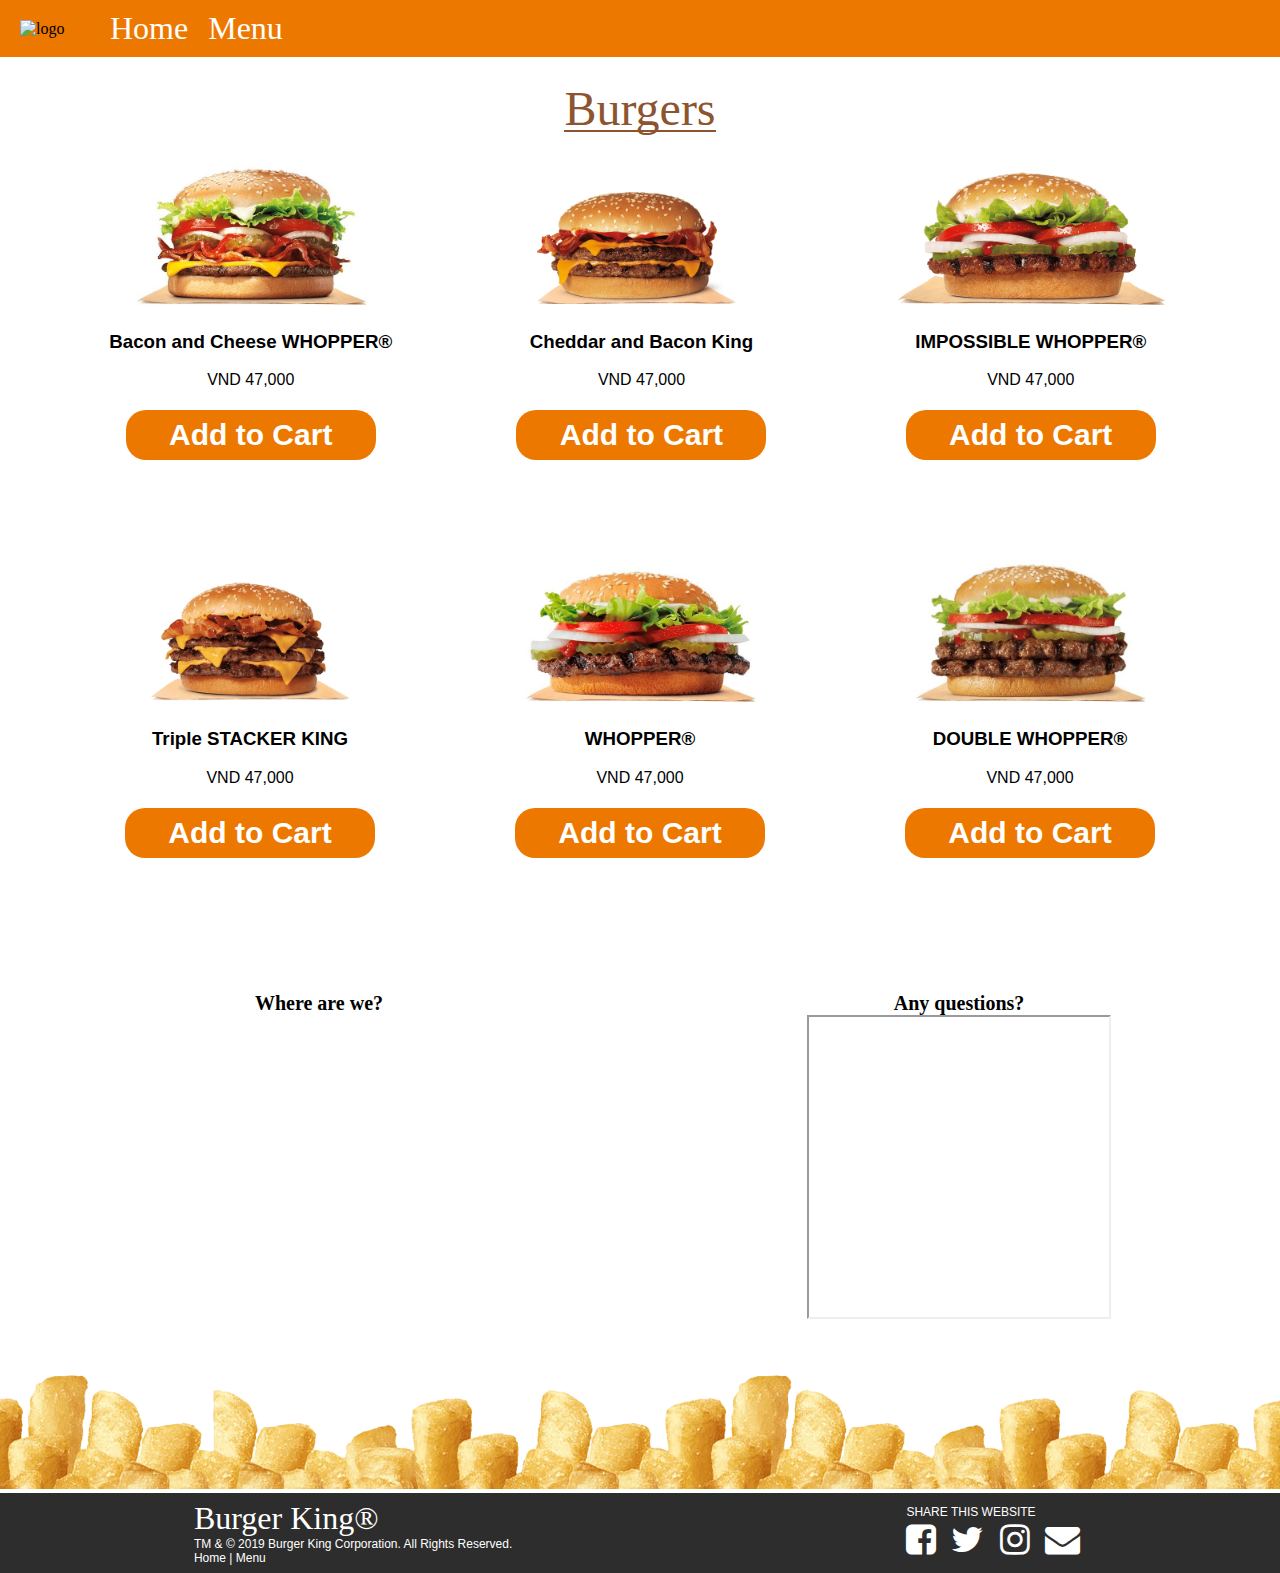
==== burgers.html @ e2e61d57 "i changed my folder" ====
<!DOCTYPE html>
<html lang="en">

<head>
    <meta charset="UTF-8">
    <meta name="viewport" content="width=device-width, initial-scale=1.0">
    <link href="burgers.css" rel="stylesheet" />
    <link href="stylee.css" rel="stylesheet" />
    <link href="menu.css" rel="stylesheet" />
    <link rel="shortcut icon" href="https://burgerking.vn/skin/frontend/bk2/default/images/logo.png">
    <link href="//db.onlinewebfonts.com/c/4124a6204d35abaf22db32c19d62d73e?family=Insaniburger" rel="stylesheet" type="text/css"/>
    <link rel="stylesheet" href="https://cdnjs.cloudflare.com/ajax/libs/font-awesome/4.7.0/css/font-awesome.min.css">
    <title>Burger King</title>
</head>

<body>
    <nav>
        <img class="logo" alt="logo" src="https://burgerking.vn/skin/frontend/bk2/default/images/logo.png" />
        <a class="nav-link" href="indexx.html">Home</a>
        <a class="nav-link" href="menu.html">Menu</a>
    </nav>

    <section>
        <div class="menu-title">Burgers</div>
            <div class="row">
                <div>
                    <img class="itemImg"
                        src="/images/whopper.jpg"></a>
                    <h3 class="burgername"> Bacon and Cheese WHOPPER®</h3>
                    <p class="price">VND 47,000</p>
                    <button class="order-button">Add to Cart</button>
                </div>
                <div>
                    <img class="itemImg"
                        src="/images/cheddarking.png"></a>
                    <h3 class="burgername"> Cheddar and Bacon King</h3>
                    <p class="price">VND 47,000</p>
                    <button class="order-button">Add to Cart</button>
                </div>
                <div>
                    <img class="itemImg"
                        src="/images/impossiblewhopper.png"></a>
                    <h3 class="burgername"> IMPOSSIBLE WHOPPER®</h3>
                    <p class="price">VND 47,000</p>
                    <button class="order-button">Add to Cart</button>
                </div>
        </div>

        <div class=row>
            <div>
                <img class="itemImg"
                    src="/images/triplestacker.png"></a>
                <h3 class="burgername"> Triple STACKER KING</h3>
                <p class="price">VND 47,000</p>
                <button class="order-button">Add to Cart</button>
            </div>
            <div>
                <img class="itemImg"
                    src="/images/whopper-2.jpg"></a>
                <h3 class="burgername"> WHOPPER®</h3>
                <p class="price">VND 47,000</p>
                <button class="order-button">Add to Cart</button>
            </div>
            <div>
                <img class="itemImg"
                    src="/images/doublewhopper.jpg"></a>
                <h3 class="burgername"> DOUBLE WHOPPER®</h3>
                <p class="price">VND 47,000</p>
                <button class="order-button">Add to Cart</button>
            </div>
        </div>
    </section>

    <div class="googlemap-area">
        <div class="card">
            <div class="heading">Where are we?</div>
            <iframe
                src="https://www.google.com/maps/embed?pb=!1m18!1m12!1m3!1d125433.06424954216!2d106.6401792!3d10.7511808!2m3!1f0!2f0!3f0!3m2!1i1024!2i768!4f13.1!3m3!1m2!1s0x31752f1647b3d3a5%3A0x9177bcedc17a18f6!2sBurger%20King!5e0!3m2!1sen!2s!4v1581943095134!5m2!1sen!2s"
                width="300" height="300" frameborder="0" style="border:0;" allowfullscreen=""></iframe>
        </div>
        <div class="card">
            <div class="heading">Any questions?</div>
            <div class="bot">
                <iframe allow="microphone;" width="300" height="300"
                    src="https://console.dialogflow.com/api-client/demo/embedded/d80b5da9-79a4-4361-851a-6296c03ef4e4">
                </iframe>
            </div>
        </div>
    </div>
</body>

<img class="fry-bg" src="/images/fries-bg.png"></a>

<footer>
    <div class="footer-left">
        <div class="bk-title">Burger King®</div>
        <div>TM & © 2019 Burger King Corporation. All Rights Reserved.</div>
        <a class="footer-item" href="indexx.html">Home</a> | <a class="footer-item" href="menu.html">Menu</a>
    </div>
    <div class="footer-right">
        <div class="share-heading">
            SHARE THIS WEBSITE
        </div>
        <div>
            <button class="btn"><i class="fa fa-facebook-square" aria-hidden="true"></i></i></i></button>
            <button class="btn"><i class="fa fa-twitter" aria-hidden="true"></i></button>
            <button class="btn"><i class="fa fa-instagram" aria-hidden="true"></i></button>
            <button class="btn"><i class="fa fa-envelope" aria-hidden="true"></i></button>
        </div>
    </div>
</footer>

</html>
---- burgers.css ----
.menu-title{
    font-size: 3rem;
    color: #8C552F;
    border-bottom: 2px solid currentColor;
    display: inline-block;
    line-height: 0.85;
    padding-top: 2rem;
    margin-bottom: 4rem;
    font-family: Insaniburger;
}

.row{
    display:flex;
    justify-content: space-evenly;
    margin-bottom: 6rem;
}

.itemImg{
    width: 17.5rem;
}

.order-button{
    background-color: #ED7800;
    width: 250px;
    height: 50px;
    font-size: 30px;
    font-weight: bold;
    color: white;
    border: none;
    margin:5px;
    border-radius: 20px;
}

section{
    text-align: center;
    font-family: ARial;
}

button:hover{
    background-color: #8C552F;
}

.googlemap-area{
    background-color:white;
    display:flex;
    justify-content: space-around;
}

.card{
    background-color:white;
    padding: 30px;
    text-align: center;
    align-items: center;
}

.heading{
    font-weight: bold;
    font-size: 20px;
}

body{
    font-family:Insaniburger;
}

footer{
    font-family: Arial, Helvetica, sans-serif;
}

.btn {
    background-color: #2D2D2D;
    border: none;
    color: white;
    font-size: 35px;
    cursor: pointer;
  }
---- stylee.css ----
@import url(//db.onlinewebfonts.com/c/4124a6204d35abaf22db32c19d62d73e?family=Insaniburger);
@font-face {font-family: "Insaniburger"; src: url("//db.onlinewebfonts.com/t/4124a6204d35abaf22db32c19d62d73e.eot"); src: url("//db.onlinewebfonts.com/t/4124a6204d35abaf22db32c19d62d73e.eot?#iefix") format("embedded-opentype"), url("//db.onlinewebfonts.com/t/4124a6204d35abaf22db32c19d62d73e.woff2") format("woff2"), url("//db.onlinewebfonts.com/t/4124a6204d35abaf22db32c19d62d73e.woff") format("woff"), url("//db.onlinewebfonts.com/t/4124a6204d35abaf22db32c19d62d73e.ttf") format("truetype"), url("//db.onlinewebfonts.com/t/4124a6204d35abaf22db32c19d62d73e.svg#Insaniburger") format("svg"); }

nav{
    background-color: #ED7800;
    font-family: Insaniburger;
    padding-left: 20px;
    padding-top: 10px;
    padding-bottom: 10px;

    /*vertically center items */
    display: flex;
    align-items: center; 
}

.nav-btn {
    background-color: #ED7800;
    border: none;
    color: white;
    font-size: 35px;
    cursor: pointer;
    margin-left: 2.5px;
  }

.logo{
    width: 70px;
    height: auto;
}

.nav-link{
    color: white;
    font-size: 2.0rem;
    text-decoration: none;
    /*each element named nav-link will have a margin of 30px*/
    margin-left: 20px;

}

.nav-link:hover{
    color: #802629;
}
.main-img{
    width: 100%;
}

.aboutus-title {
    background-color: #2D2D2D;
    color: white;
    font-size: 50px;
    font-family:Insaniburger;
    text-align: center;
    padding-top: 10px;
    padding-bottom: 10px;
}

h1{
    font-size: 40px;
    font-family: Insaniburger;
    color: #2D2D2D;
}

.aboutus-contents{
    font-size: 20px;
    font-family: Helvetica;
}

.contents{
    text-align: center;
    padding: 60px 300px 0px 300px;
    /* redundant
    padding-top: 60px;
    padding-bottom: 40px;
    padding-left: 300px;
    padding-right: 300px;
    */
    background-color: white;
    font-weight: lighter;
    }
.capital-link{
    text-decoration:none;
    color: black;
}

.btn {
    background-color: #2D2D2D;
    border: none;
    color: white;
    font-size: 35px;
    cursor: pointer;
  }

footer{
    background-color: #2D2D2D;
    color: white;
    height: 80px;
    display: flex;
    align-items: center;
    justify-content: space-around;
    font-size: .75rem;
    font-weight: lighter;
    margin: 0px;
}

.share-heading{
    padding-left: .4rem;
}

.footer-item{
    text-decoration: none;
    color: white;
}

.footer-left{
    float: left;
}

.footer-right{
    float: right;
}

.fry-bg{
    width: 100%
}

body{
    margin: 0px;
}

footer{
    font-family: Arial;
}

.bk-title{
    font-family:Insaniburger;
    font-size: 2rem;
}

main{
    margin:0px;
}
---- menu.css ----
.menu-title{
    font-size: 3rem;
    color: #8C552F;
    border-bottom: 2px solid currentColor;
    display: inline-block;
    line-height: 0.85;
    padding-top: 2rem;
    margin-bottom: 2rem;
}
.row{
    display:flex;
    justify-content: space-evenly;
}

.burger-link:hover{
    transform: scale(1.3);
    transition: transform .5s ease;
}
.menu-img{
    width: 17.5rem;
}

.menu-img:hover{
    transform: scale(1.3);
    transition: transform .5s ease;
}

.burger-title{
    font-size: 2rem;
    color: #8B542F;
    text-decoration: none;
    text-align: center;
}

.chicken-title{
    font-size: 2rem;
    color: #ED7800;
}

.salad-title{
    font-size: 2rem;
    color: #59980C;
}

.breakfast-title{
    font-size: 2rem;
    color: #EE8324;
}

.beverages-title{
    font-size: 2rem;
    color: #A1007D;
}

.coffee-title{
    font-size: 2rem;
    color: #F36279;
}

.sides-title{
    font-size: 2rem;
    color: #F5A800;
}

.sweets-title{
    font-size: 2rem;
    color: #0071CE;
}

.jr-title{
    font-size: 2rem;
    color: #92C0E9;
}

.value-title{
    font-size: 2rem;
    color: #AB182D;
}

section{
    text-align: center;
}

.googlemap-area{
    background-color:white;
    display:flex;
    justify-content: space-around;
}

.card{
    background-color:white;
    border-style: solid;
    border-radius: 30px;
    border-color: white;
    padding: 30px;
    text-align: center;
}

.heading{
    font-weight: bold;
    font-size: 20px;
}

body{
    font-family:Insaniburger;
}

footer{
    font-family: Arial, Helvetica, sans-serif;
    background-color: #2D2D2D;
}

.fry-bg{
    width:100%;
}

.bk-title{
    font-family:Insaniburger;
    font-size: 2rem;
}
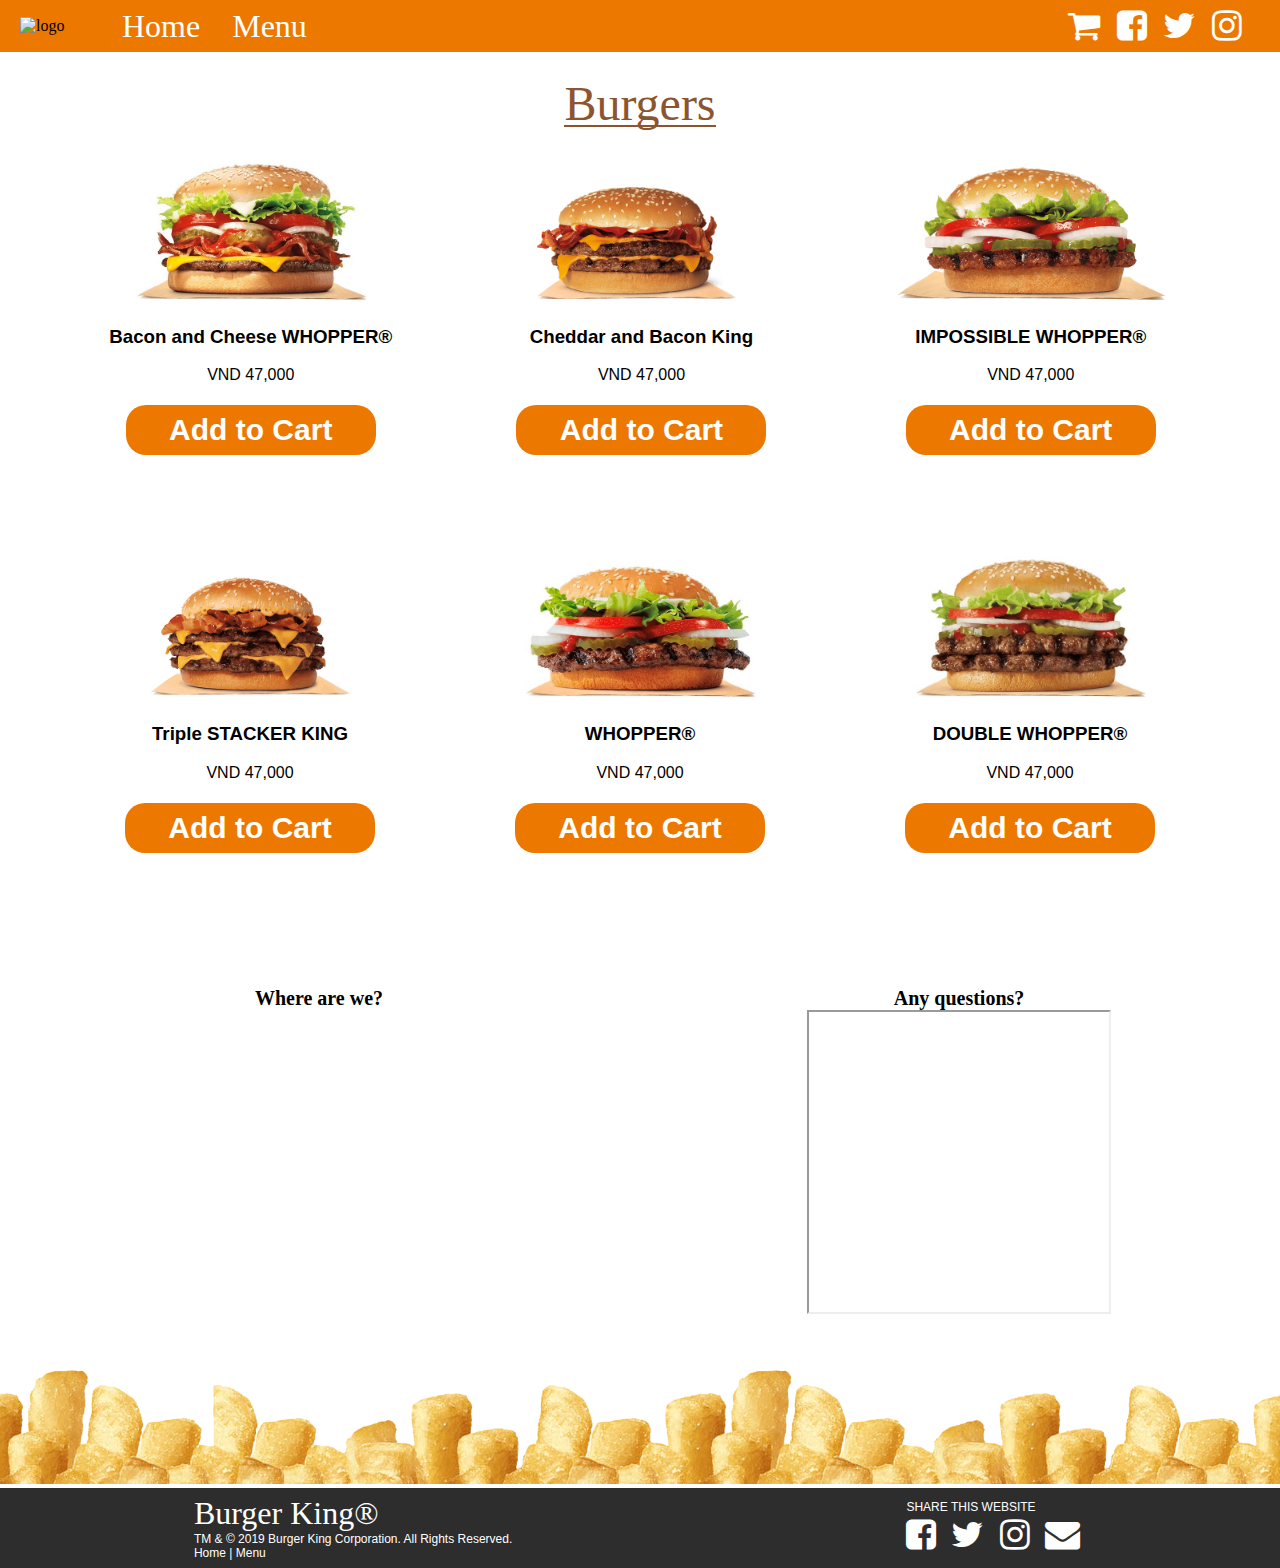
==== commit 29e78b4c: "fixed nav icons, renamed stylee.css" ====
--- a/burgers.html
+++ b/burgers.html
@@ -5,7 +5,7 @@
     <meta charset="UTF-8">
     <meta name="viewport" content="width=device-width, initial-scale=1.0">
     <link href="burgers.css" rel="stylesheet" />
-    <link href="stylee.css" rel="stylesheet" />
+    <link href="style.css" rel="stylesheet" />
     <link href="menu.css" rel="stylesheet" />
     <link rel="shortcut icon" href="https://burgerking.vn/skin/frontend/bk2/default/images/logo.png">
     <link href="//db.onlinewebfonts.com/c/4124a6204d35abaf22db32c19d62d73e?family=Insaniburger" rel="stylesheet" type="text/css"/>
@@ -15,9 +15,17 @@
 
 <body>
     <nav>
-        <img class="logo" alt="logo" src="https://burgerking.vn/skin/frontend/bk2/default/images/logo.png" />
-        <a class="nav-link" href="indexx.html">Home</a>
-        <a class="nav-link" href="menu.html">Menu</a>
+        <div class="nav-box">
+            <img class="logo" alt="logo" src="https://burgerking.vn/skin/frontend/bk2/default/images/logo.png" />
+            <a class="nav-link" href="index.html">Home</a>
+            <a class="nav-link" href="menu.html">Menu</a>
+        </div>
+        <div class="nav-push">
+            <button class="nav-btn"><i class="fa fa-shopping-cart" aria-hidden="true"></i></button>
+            <button class="nav-btn"><i class="fa fa-facebook-square" aria-hidden="true"></i></i></i></button>
+            <button class="nav-btn"><i class="fa fa-twitter" aria-hidden="true"></i></button>
+            <button class="nav-btn"><i class="fa fa-instagram" aria-hidden="true"></i></button>
+        </div>
     </nav>
 
     <section>
@@ -95,7 +103,7 @@
     <div class="footer-left">
         <div class="bk-title">Burger King®</div>
         <div>TM & © 2019 Burger King Corporation. All Rights Reserved.</div>
-        <a class="footer-item" href="indexx.html">Home</a> | <a class="footer-item" href="menu.html">Menu</a>
+        <a class="footer-item" href="index.html">Home</a> | <a class="footer-item" href="menu.html">Menu</a>
     </div>
     <div class="footer-right">
         <div class="share-heading">
--- a/style.css
+++ b/style.css
@@ -0,0 +1,151 @@
+@import url(//db.onlinewebfonts.com/c/4124a6204d35abaf22db32c19d62d73e?family=Insaniburger);
+@font-face {font-family: "Insaniburger"; src: url("//db.onlinewebfonts.com/t/4124a6204d35abaf22db32c19d62d73e.eot"); src: url("//db.onlinewebfonts.com/t/4124a6204d35abaf22db32c19d62d73e.eot?#iefix") format("embedded-opentype"), url("//db.onlinewebfonts.com/t/4124a6204d35abaf22db32c19d62d73e.woff2") format("woff2"), url("//db.onlinewebfonts.com/t/4124a6204d35abaf22db32c19d62d73e.woff") format("woff"), url("//db.onlinewebfonts.com/t/4124a6204d35abaf22db32c19d62d73e.ttf") format("truetype"), url("//db.onlinewebfonts.com/t/4124a6204d35abaf22db32c19d62d73e.svg#Insaniburger") format("svg"); }
+
+nav{
+    background-color: #ED7800;
+    font-family: Insaniburger;
+    padding-left: 20px;
+    padding-top: 5px;
+    padding-bottom: 5px;
+    display: flex;
+    align-items: center;
+}
+
+.nav-push{
+    display:-webkit-flex;
+    display:flex;
+    list-style-type:none;
+    padding-right:2rem;
+    justify-content:flex-end;
+}
+
+.nav-box{
+    margin-right:auto;
+    display: flex;
+    align-items: center;
+}
+
+.nav-btn {
+    background-color: #ED7800;
+    border: none;
+    color: white;
+    font-size: 35px;
+    cursor: pointer;
+    margin-left: .25rem;
+  }
+
+.logo{
+    width: 70px;
+    height: auto;
+}
+
+.nav-link{
+    color: white;
+    font-size: 2.0rem;
+    text-decoration: none;
+    margin-left: 2rem;
+
+}
+
+.nav-link:hover{
+    color: #802629;
+}
+.main-img{
+    width: 100%;
+}
+
+.aboutus-title {
+    background-color: #2D2D2D;
+    color: white;
+    font-size: 50px;
+    font-family:Insaniburger;
+    text-align: center;
+    padding-top: 10px;
+    padding-bottom: 10px;
+}
+
+h1{
+    font-size: 40px;
+    font-family: Insaniburger;
+    color: #2D2D2D;
+}
+
+.aboutus-contents{
+    font-size: 20px;
+    font-family: Helvetica;
+}
+
+.contents{
+    text-align: center;
+    padding: 60px 300px 0px 300px;
+    /* redundant
+    padding-top: 60px;
+    padding-bottom: 40px;
+    padding-left: 300px;
+    padding-right: 300px;
+    */
+    background-color: white;
+    font-weight: lighter;
+    }
+.capital-link{
+    text-decoration:none;
+    color: black;
+}
+
+.btn {
+    background-color: #2D2D2D;
+    border: none;
+    color: white;
+    font-size: 35px;
+    cursor: pointer;
+  }
+
+footer{
+    background-color: #2D2D2D;
+    color: white;
+    height: 80px;
+    display: flex;
+    align-items: center;
+    justify-content: space-around;
+    font-size: .75rem;
+    font-weight: lighter;
+    margin: 0px;
+}
+
+.share-heading{
+    padding-left: .4rem;
+}
+
+.footer-item{
+    text-decoration: none;
+    color: white;
+}
+
+.footer-left{
+    float: left;
+}
+
+.footer-right{
+    float: right;
+}
+
+.fry-bg{
+    width: 100%
+}
+
+body{
+    margin: 0px;
+}
+
+footer{
+    font-family: Arial;
+}
+
+.bk-title{
+    font-family:Insaniburger;
+    font-size: 2rem;
+}
+
+main{
+    margin:0px;
+}